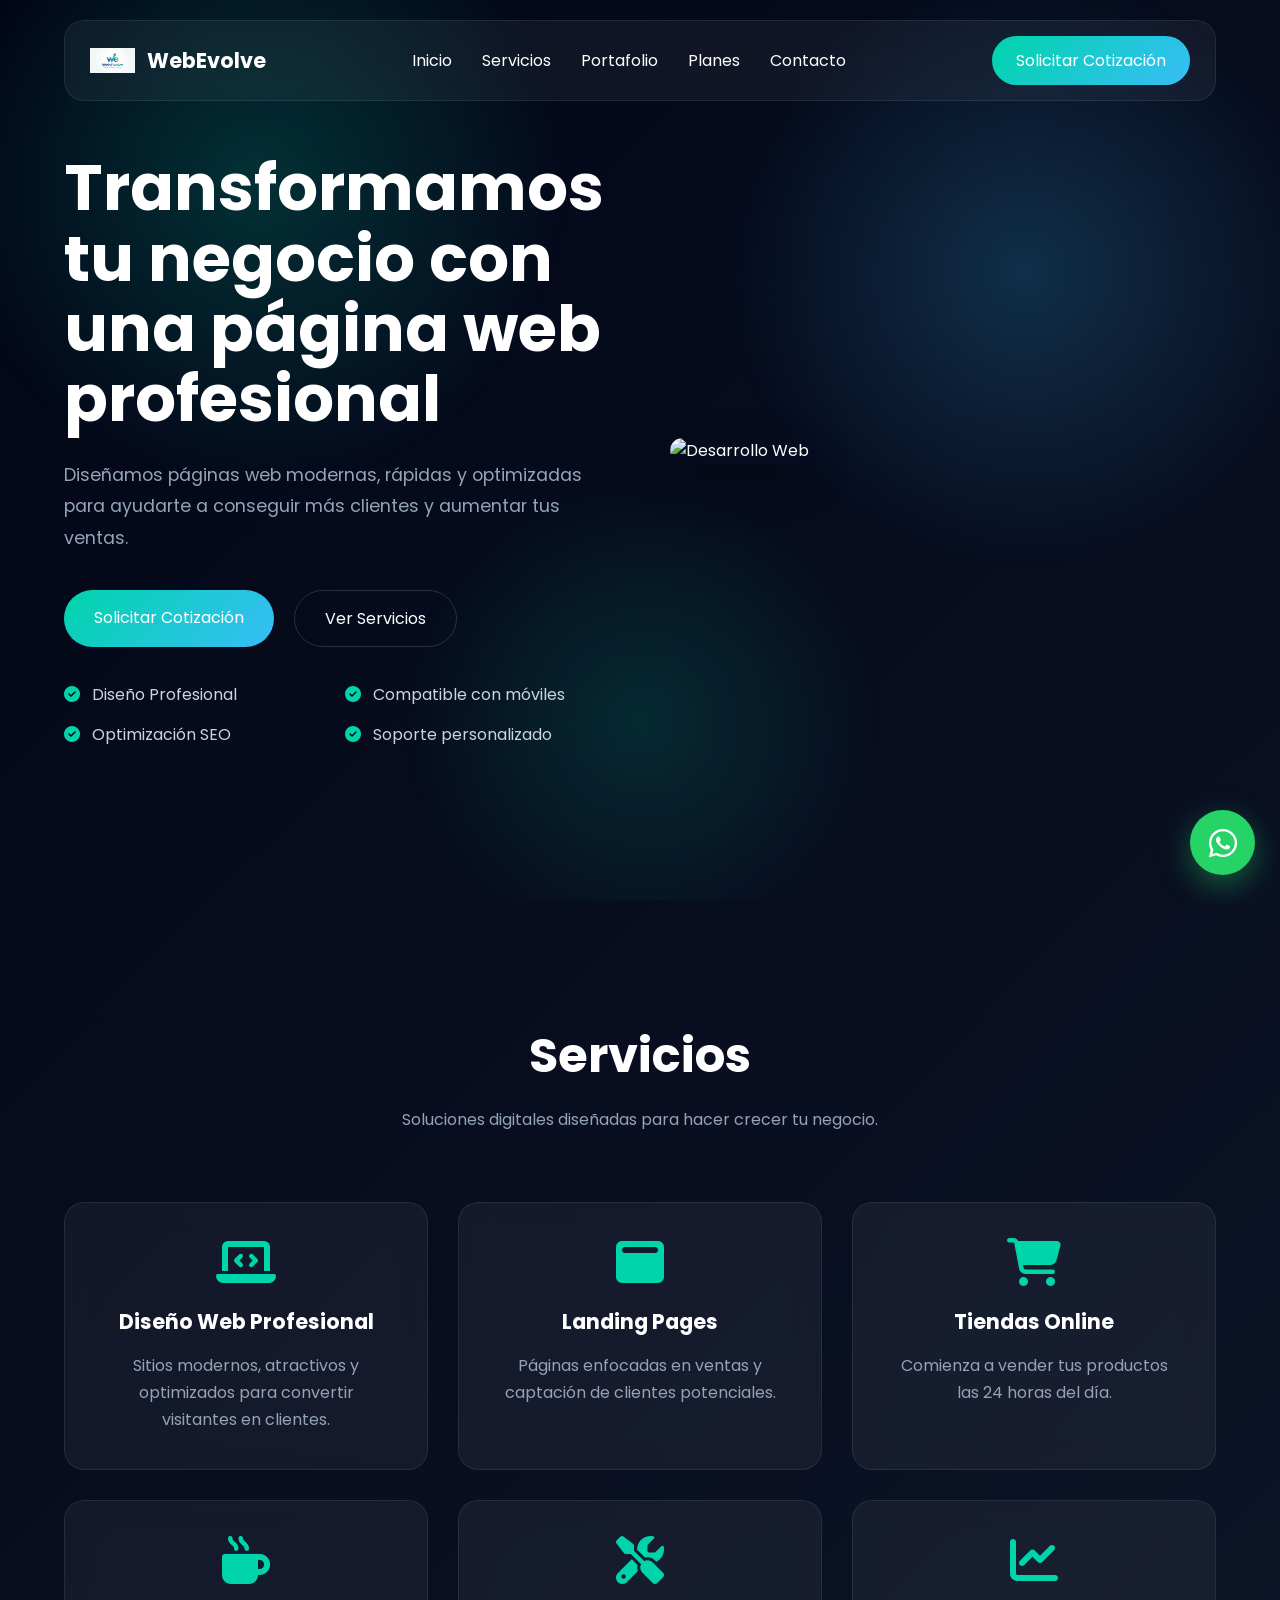
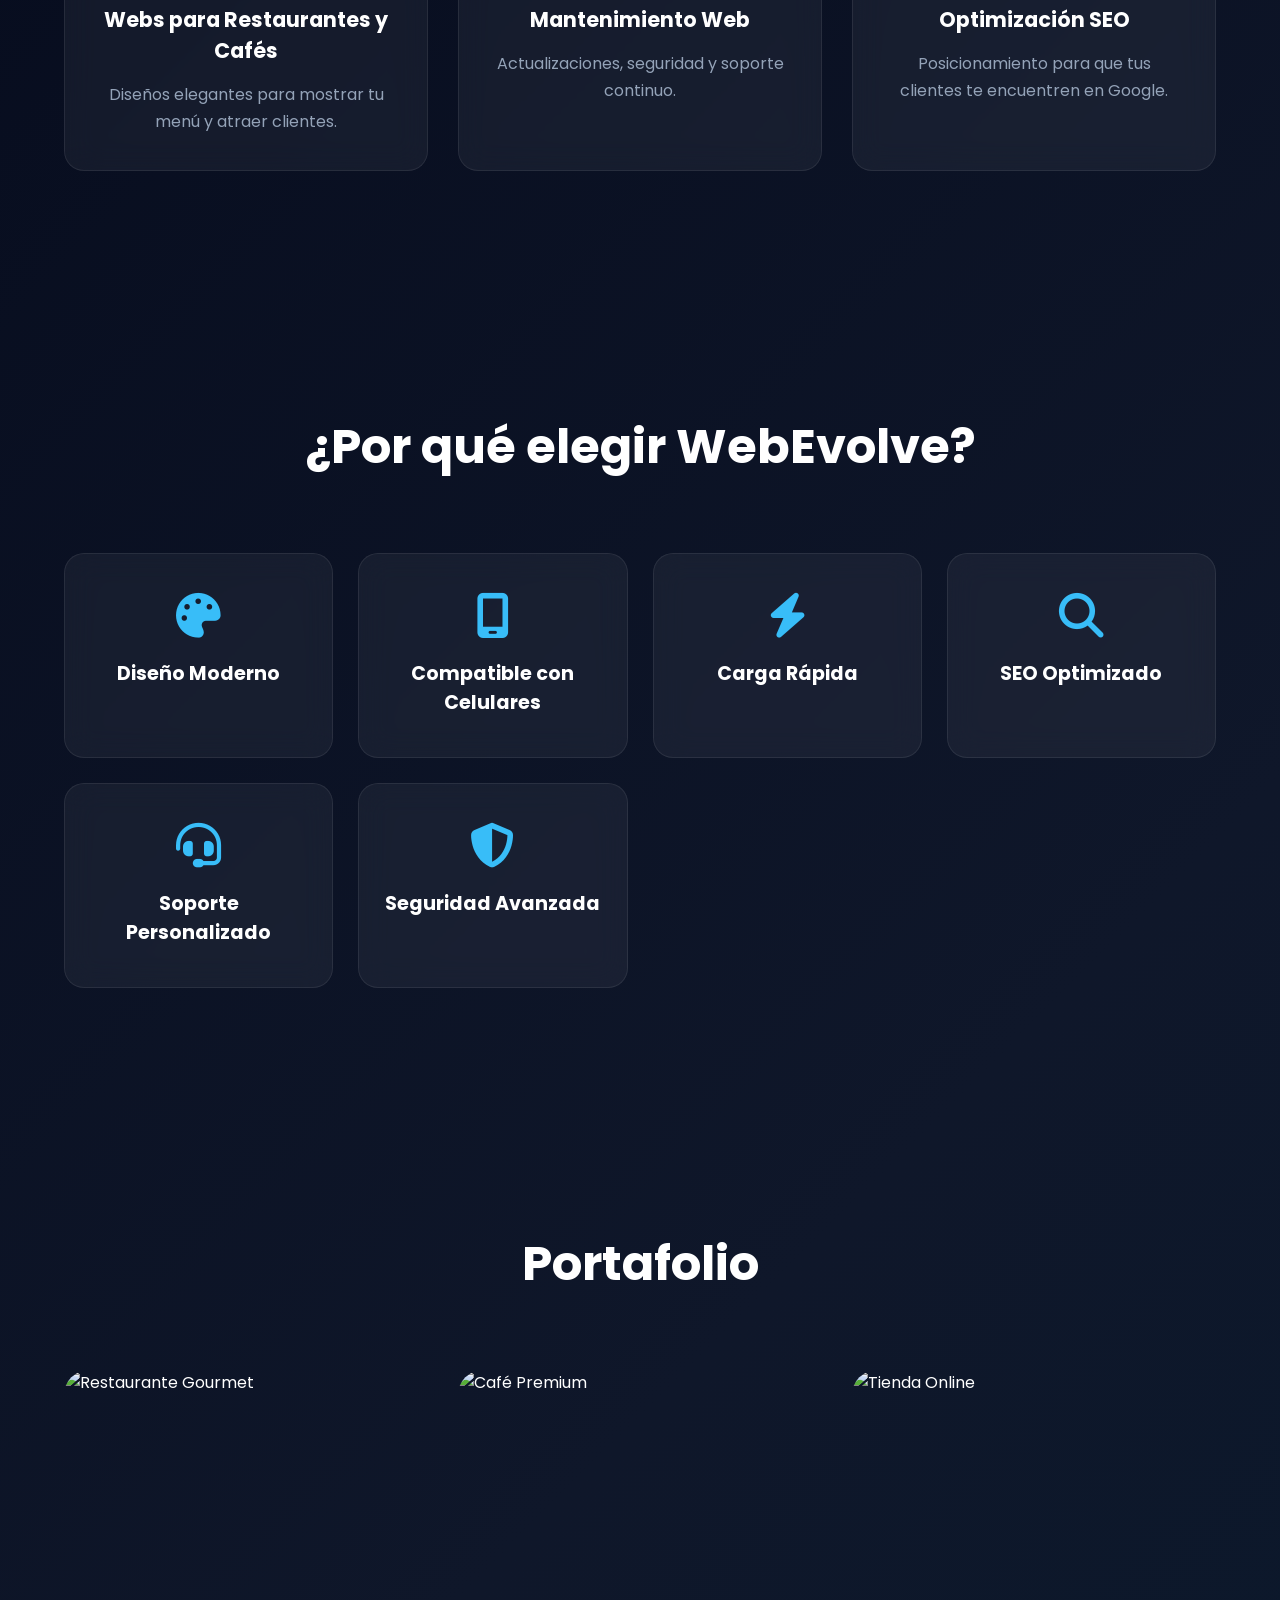
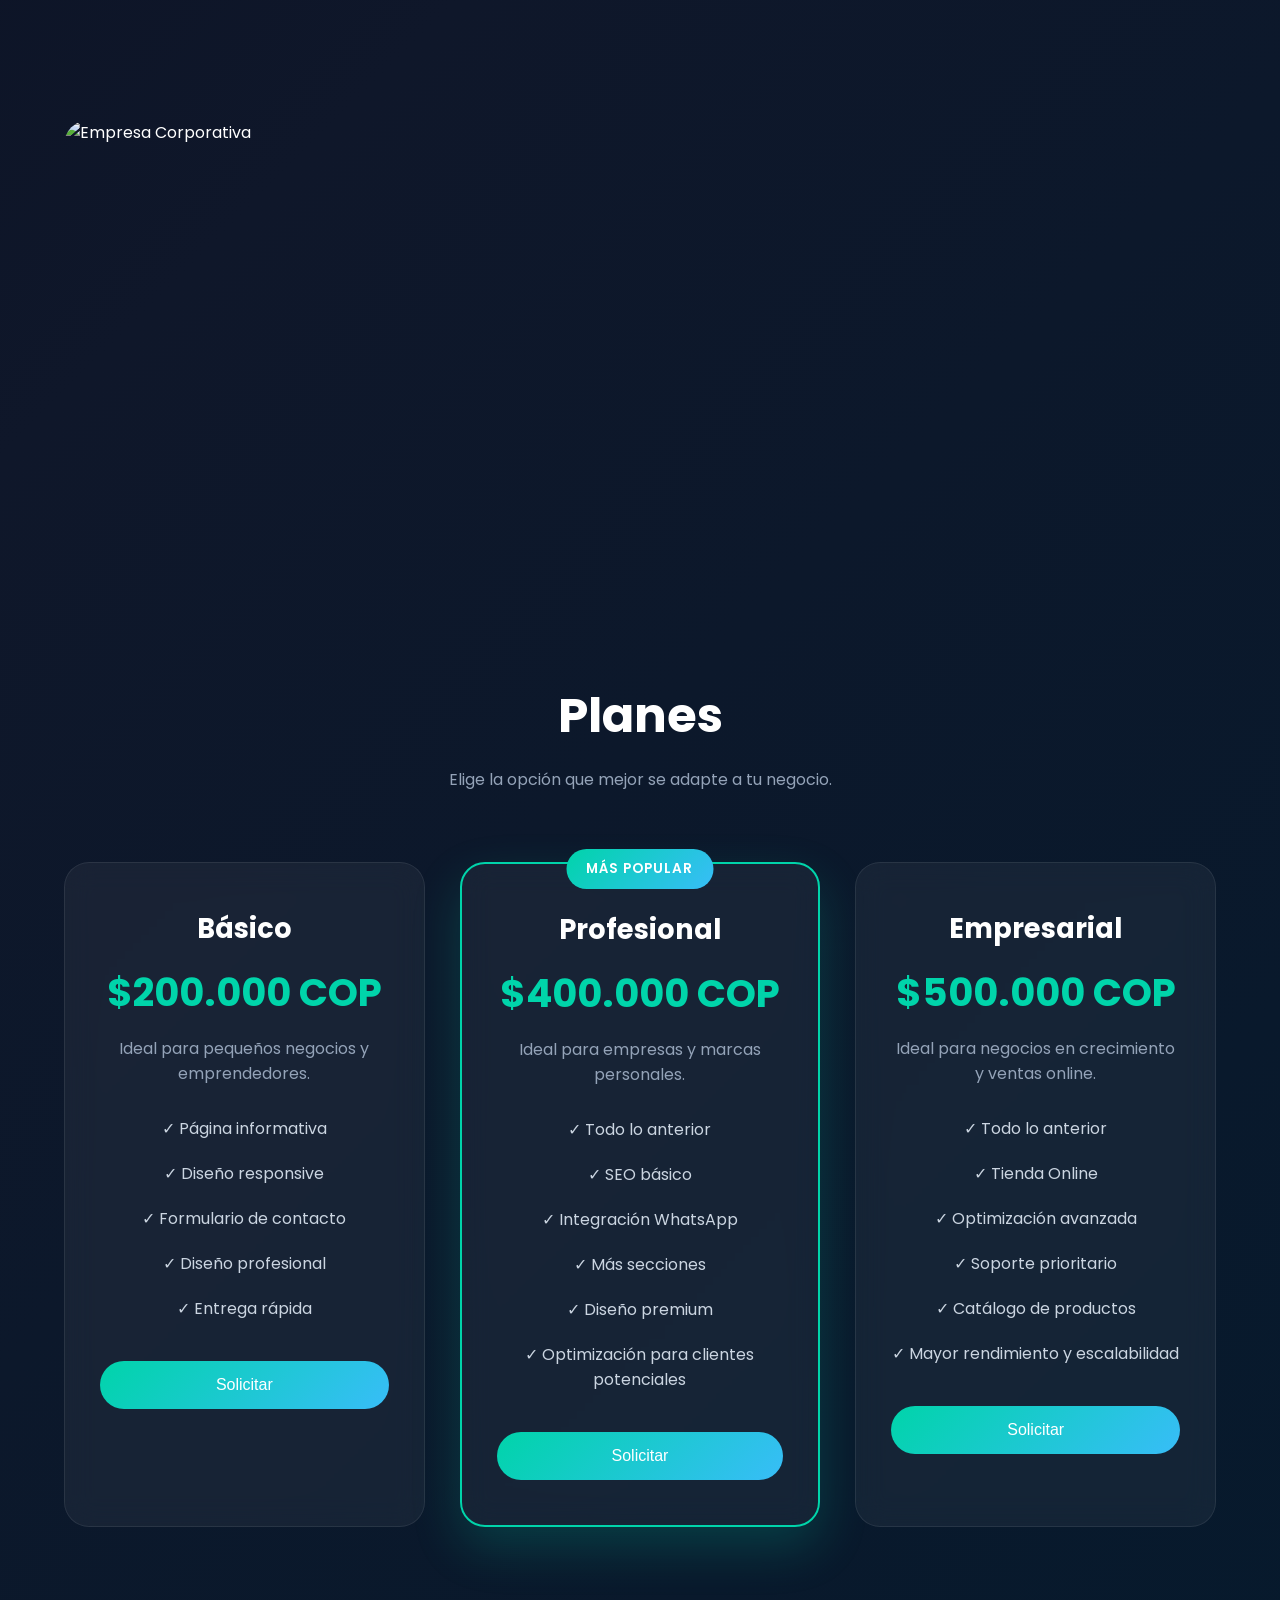
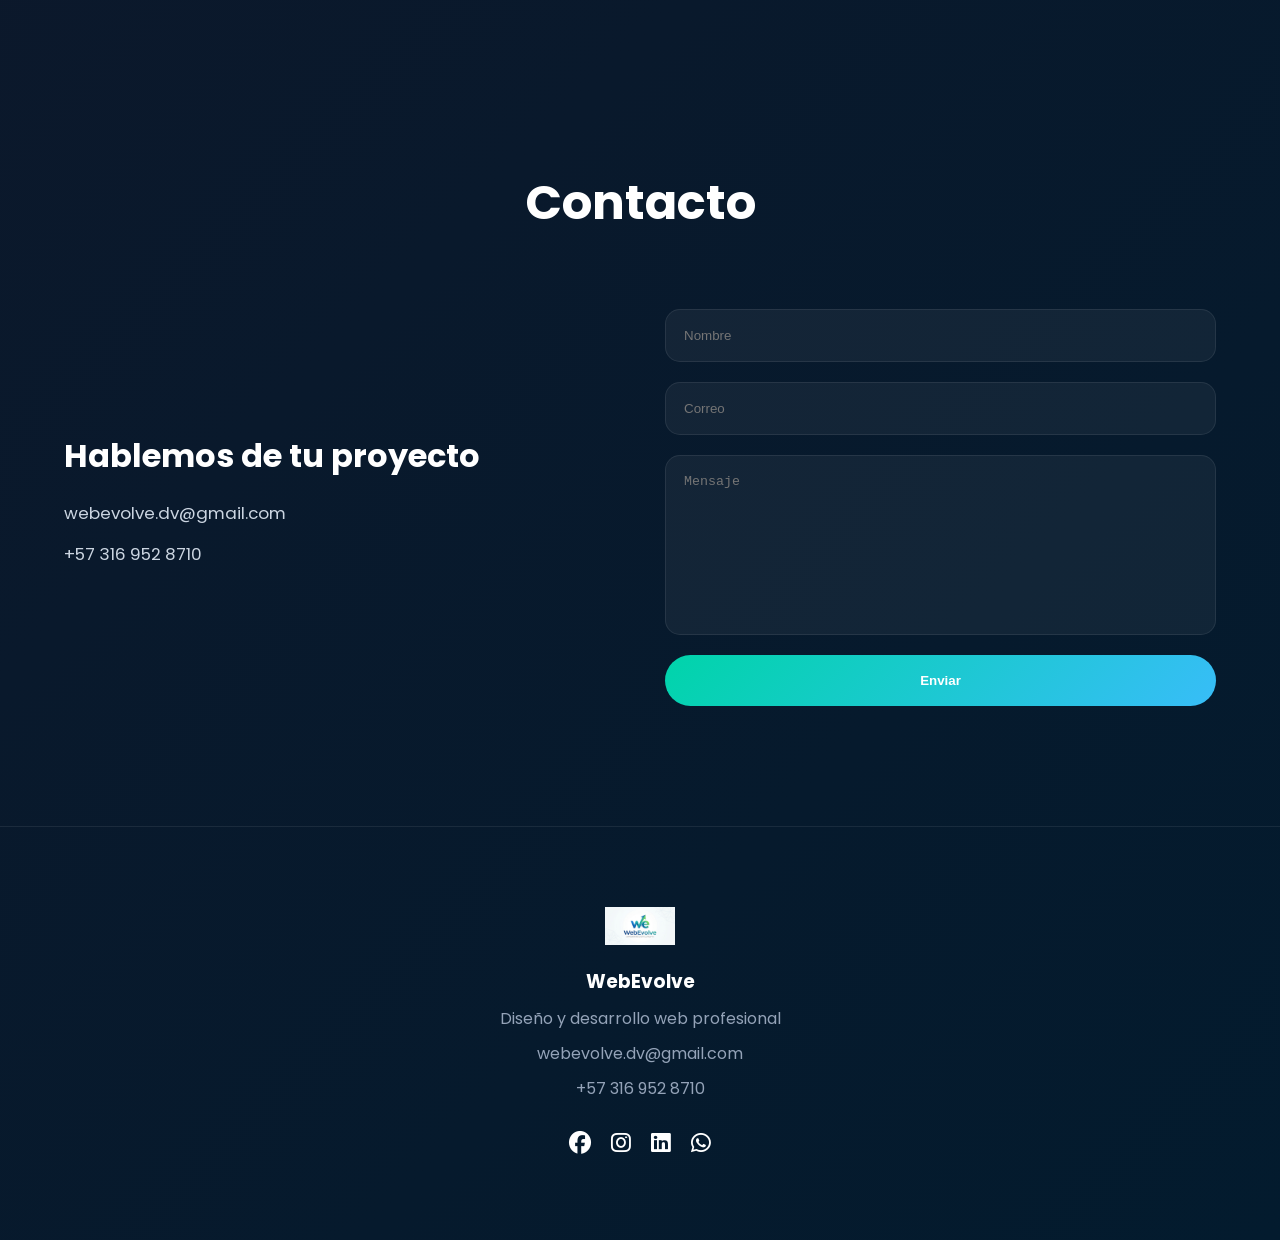
==== index.html @ ffc0f5c3 "Add files via upload" ====
<!DOCTYPE html>

<html lang="es">

<head>

<meta charset="UTF-8">
<meta name="viewport" content="width=device-width, initial-scale=1.0">

<title>WebEvolve | Diseño y Desarrollo Web Profesional</title>

<meta name="description"
    content="Creamos páginas web modernas, rápidas y optimizadas para empresas, restaurantes, cafeterías, tiendas online y marcas personales.">

<link href="https://fonts.googleapis.com/css2?family=Poppins:wght@300;400;500;600;700;800&display=swap"
    rel="stylesheet">

<link rel="stylesheet"
    href="https://cdnjs.cloudflare.com/ajax/libs/font-awesome/6.5.2/css/all.min.css">

<link rel="stylesheet" href="style.css">


</head>

<body>

<div class="particles"></div>

<header class="header">

    <nav class="navbar">

        <div class="logo">

            <img src="logo.jpeg" alt="WebEvolve Logo">

            <span>WebEvolve</span>

        </div>

        <ul class="nav-links">

            <li><a href="#inicio">Inicio</a></li>
            <li><a href="#servicios">Servicios</a></li>
            <li><a href="#portfolio">Portafolio</a></li>
            <li><a href="#planes">Planes</a></li>
            <li><a href="#contacto">Contacto</a></li>

        </ul>

        <a href="#contacto" class="btn-nav">
            Solicitar Cotización
        </a>

        <div class="menu-btn" id="menuBtn">
    <i class="fa-solid fa-bars"></i>
</div>

    </nav>

</header>

<!-- HERO -->

<section class="hero" id="inicio">

    <div class="hero-content">

        <div class="hero-text">

            <h1>
                Transformamos tu negocio con una página web profesional
            </h1>

            <p>
                Diseñamos páginas web modernas, rápidas y optimizadas para ayudarte a conseguir más clientes y aumentar tus ventas.
            </p>

            <div class="hero-buttons">

                <a href="#contacto" class="btn-primary">
                    Solicitar Cotización
                </a>

                <a href="#servicios" class="btn-secondary">
                    Ver Servicios
                </a>

            </div>

            <div class="trust">

                <span>
                    <i class="fa-solid fa-circle-check"></i>
                    Diseño Profesional
                </span>

                <span>
                    <i class="fa-solid fa-circle-check"></i>
                    Compatible con móviles
                </span>

                <span>
                    <i class="fa-solid fa-circle-check"></i>
                    Optimización SEO
                </span>

                <span>
                    <i class="fa-solid fa-circle-check"></i>
                    Soporte personalizado
                </span>

            </div>

        </div>

        <div class="hero-image">

            <img
                src="https://images.unsplash.com/photo-1516321318423-f06f85e504b3?w=900"
                alt="Desarrollo Web">

        </div>

    </div>

</section>

<!-- SERVICIOS -->

<section class="services section" id="servicios">

    <div class="section-title">

        <h2>Servicios</h2>

        <p>
            Soluciones digitales diseñadas para hacer crecer tu negocio.
        </p>

    </div>

    <div class="services-grid">

        <div class="card">
            <i class="fa-solid fa-laptop-code"></i>
            <h3>Diseño Web Profesional</h3>
            <p>Sitios modernos, atractivos y optimizados para convertir visitantes en clientes.</p>
        </div>

        <div class="card">
            <i class="fa-solid fa-window-maximize"></i>
            <h3>Landing Pages</h3>
            <p>Páginas enfocadas en ventas y captación de clientes potenciales.</p>
        </div>

        <div class="card">
            <i class="fa-solid fa-cart-shopping"></i>
            <h3>Tiendas Online</h3>
            <p>Comienza a vender tus productos las 24 horas del día.</p>
        </div>

        <div class="card">
            <i class="fa-solid fa-mug-hot"></i>
            <h3>Webs para Restaurantes y Cafés</h3>
            <p>Diseños elegantes para mostrar tu menú y atraer clientes.</p>
        </div>

        <div class="card">
            <i class="fa-solid fa-screwdriver-wrench"></i>
            <h3>Mantenimiento Web</h3>
            <p>Actualizaciones, seguridad y soporte continuo.</p>
        </div>

        <div class="card">
            <i class="fa-solid fa-chart-line"></i>
            <h3>Optimización SEO</h3>
            <p>Posicionamiento para que tus clientes te encuentren en Google.</p>
        </div>

    </div>

</section>

<section class="why section">

<div class="section-title">
    <h2>¿Por qué elegir WebEvolve?</h2>
</div>

<div class="why-grid">

    <div class="benefit">
        <i class="fa-solid fa-palette"></i>
        <h3>Diseño Moderno</h3>
    </div>

    <div class="benefit">
        <i class="fa-solid fa-mobile-screen"></i>
        <h3>Compatible con Celulares</h3>
    </div>

    <div class="benefit">
        <i class="fa-solid fa-bolt"></i>
        <h3>Carga Rápida</h3>
    </div>

    <div class="benefit">
        <i class="fa-solid fa-magnifying-glass"></i>
        <h3>SEO Optimizado</h3>
    </div>

    <div class="benefit">
        <i class="fa-solid fa-headset"></i>
        <h3>Soporte Personalizado</h3>
    </div>

    <div class="benefit">
        <i class="fa-solid fa-shield-halved"></i>
        <h3>Seguridad Avanzada</h3>
    </div>

</div>

</section>

<section class="portfolio section" id="portfolio">

<div class="section-title">
    <h2>Portafolio</h2>
</div>

<div class="portfolio-grid">

    <div class="project">
        <img src="https://images.unsplash.com/photo-1552566626-52f8b828add9?w=800" alt="Restaurante Gourmet">

        <div class="overlay">
            <h3>Restaurante Gourmet</h3>
            <p>Restaurante</p>
        </div>
    </div>

    <div class="project">
        <img src="https://images.unsplash.com/photo-1509042239860-f550ce710b93?w=800" alt="Café Premium">

        <div class="overlay">
            <h3>Café Premium</h3>
            <p>Cafetería</p>
        </div>
    </div>

    <div class="project">
        <img src="https://images.unsplash.com/photo-1472851294608-062f824d29cc?w=800" alt="Tienda Online">

        <div class="overlay">
            <h3>Tienda Online</h3>
            <p>E-commerce</p>
        </div>
    </div>

    <div class="project">
        <img src="https://images.unsplash.com/photo-1486406146926-c627a92ad1ab?w=800" alt="Empresa Corporativa">

        <div class="overlay">
            <h3>Empresa Corporativa</h3>
            <p>Corporativo</p>
        </div>
    </div>

</div>

</section>

<section class="pricing section" id="planes">


<div class="section-title">
    <h2>Planes</h2>
    <p>Elige la opción que mejor se adapte a tu negocio.</p>
</div>

<div class="pricing-grid">

    <!-- PLAN BASICO -->

    <div class="plan">

        <h3>Básico</h3>

        <div class="price">$200.000 COP</div>

        <p style="margin-bottom:20px;color:#94a3b8;">
            Ideal para pequeños negocios y emprendedores.
        </p>

        <ul>
            <li>✓ Página informativa</li>
            <li>✓ Diseño responsive</li>
            <li>✓ Formulario de contacto</li>
            <li>✓ Diseño profesional</li>
            <li>✓ Entrega rápida</li>
        </ul>

        <a href="https://wa.me/573169528710?text=Hola,%20me%20interesa%20el%20Plan%20Básico%20de%20WebEvolve." target="_blank">
    <button>Solicitar</button>
</a>

    </div>

    <!-- PLAN PROFESIONAL -->

    <div class="plan popular">

        <span class="badge">MÁS POPULAR</span>

        <h3>Profesional</h3>

        <div class="price">$400.000 COP</div>

        <p style="margin-bottom:20px;color:#94a3b8;">
            Ideal para empresas y marcas personales.
        </p>

        <ul>
            <li>✓ Todo lo anterior</li>
            <li>✓ SEO básico</li>
            <li>✓ Integración WhatsApp</li>
            <li>✓ Más secciones</li>
            <li>✓ Diseño premium</li>
            <li>✓ Optimización para clientes potenciales</li>
        </ul>

        <a href="https://wa.me/573169528710?text=Hola,%20me%20interesa%20el%20Plan%20Básico%20de%20WebEvolve." target="_blank">
    <button>Solicitar</button>
</a>

    </div>

    <!-- PLAN EMPRESARIAL -->

    <div class="plan">

        <h3>Empresarial</h3>

        <div class="price">$500.000 COP</div>

        <p style="margin-bottom:20px;color:#94a3b8;">
            Ideal para negocios en crecimiento y ventas online.
        </p>

        <ul>
            <li>✓ Todo lo anterior</li>
            <li>✓ Tienda Online</li>
            <li>✓ Optimización avanzada</li>
            <li>✓ Soporte prioritario</li>
            <li>✓ Catálogo de productos</li>
            <li>✓ Mayor rendimiento y escalabilidad</li>
        </ul>

        <a href="https://wa.me/573169528710?text=Hola,%20me%20interesa%20el%20Plan%20Básico%20de%20WebEvolve." target="_blank">
    <button>Solicitar</button>
</a>

    </div>

</div>

</section>


</section>
<!-- CONTACTO -->

<section class="contact section" id="contacto">

<div class="section-title">
    <h2>Contacto</h2>
</div>

<div class="contact-container">

    <div class="contact-info">

        <h3>Hablemos de tu proyecto</h3>

        <p>
            webevolve.dv@gmail.com
        </p>

        <p>
            +57 316 952 8710
        </p>

    </div>

    <form id="contactForm">

        <input
            type="text"
            id="name"
            placeholder="Nombre">

        <input
            type="email"
            id="email"
            placeholder="Correo">

        <textarea
            id="message"
            placeholder="Mensaje"></textarea>

        <button type="submit">
            Enviar
        </button>

    </form>

</div>

</section>

<!-- WHATSAPP -->

<a
href="https://wa.me/573169528710?text=Hola,%20me%20interesa%20una%20página%20web%20para%20mi%20negocio."
class="whatsapp"
target="_blank">

<i class="fa-brands fa-whatsapp"></i>


</a>

<!-- FOOTER -->

<footer>


<img src="logo.jpeg" alt="Logo">

<h3>WebEvolve</h3>

<p>
    Diseño y desarrollo web profesional
</p>

<p>
    webevolve.dv@gmail.com
</p>

<p>
    +57 316 952 8710
</p>

<div class="socials">

    <a href="#">
        <i class="fab fa-facebook"></i>
    </a>

    <a href="#">
        <i class="fab fa-instagram"></i>
    </a>

    <a href="#">
        <i class="fab fa-linkedin"></i>
    </a>

    <a href="https://wa.me/573169528710" target="_blank">
        <i class="fab fa-whatsapp"></i>
    </a>

</div>

</footer>

<script src="script.js"></script>

</body>
</html>
---- style.css ----
/* ==========================
   WEBEVOLVE PREMIUM
========================== */

:root{

    --primary:#00d4aa;
    --secondary:#0f766e;
    --accent:#38bdf8;

    --dark:#020617;
    --dark2:#0f172a;

    --white:#ffffff;
    --gray:#94a3b8;

    --glass:rgba(255,255,255,.08);

    --shadow:
    0 20px 40px rgba(0,0,0,.35);

    --radius:20px;

}

*{
    margin:0;
    padding:0;
    box-sizing:border-box;
    scroll-behavior:smooth;
}

body{

    font-family:'Poppins',sans-serif;

    background:
    linear-gradient(
    135deg,
    #020617,
    #0f172a,
    #031b2e
    );

    color:white;

    overflow-x:hidden;
}

/* ==========================
   SCROLLBAR
========================== */

::-webkit-scrollbar{
    width:10px;
}

::-webkit-scrollbar-track{
    background:#020617;
}

::-webkit-scrollbar-thumb{
    background:var(--primary);
    border-radius:20px;
}

/* ==========================
   PARTICLES
========================== */

.particles{

    position:fixed;

    inset:0;

    z-index:-2;

    background:
    radial-gradient(
    circle at 20% 20%,
    rgba(0,212,170,.20),
    transparent 25%
    ),
    radial-gradient(
    circle at 80% 30%,
    rgba(56,189,248,.20),
    transparent 25%
    ),
    radial-gradient(
    circle at 50% 80%,
    rgba(0,212,170,.15),
    transparent 25%
    );

    animation:moveBg 15s infinite alternate;

}

@keyframes moveBg{

    from{
        transform:scale(1);
    }

    to{
        transform:scale(1.2);
    }

}

/* ==========================
   GENERAL
========================== */

.section{

    width:90%;
    max-width:1300px;

    margin:auto;

    padding:120px 0;

}

.section-title{

    text-align:center;

    margin-bottom:70px;

}

.section-title h2{

    font-size:3rem;

    margin-bottom:15px;

}

.section-title p{

    color:var(--gray);

}

/* ==========================
   NAVBAR
========================== */

.header{

    position:fixed;

    top:0;
    left:0;

    width:100%;

    z-index:1000;

}

.navbar{

    width:90%;
    max-width:1300px;

    margin:20px auto;

    padding:15px 25px;

    display:flex;
    justify-content:space-between;
    align-items:center;

    background:rgba(255,255,255,.05);

    backdrop-filter:blur(20px);

    border:1px solid rgba(255,255,255,.08);

    border-radius:20px;

}

.logo{

    display:flex;
    align-items:center;
    gap:12px;

}

.logo img{

    width:45px;

}

.logo span{

    font-size:1.3rem;
    font-weight:700;

}

.nav-links{

    display:flex;
    gap:30px;

    list-style:none;

}

.nav-links a{

    color:white;
    text-decoration:none;

    transition:.3s;

}

.nav-links a:hover{

    color:var(--primary);

}

.btn-nav{

    text-decoration:none;

    color:white;

    padding:12px 24px;

    border-radius:50px;

    background:
    linear-gradient(
    135deg,
    var(--primary),
    var(--accent)
    );

    transition:.3s;

}

.btn-nav:hover{

    transform:translateY(-3px);

}

.menu-btn{

    display:none;

    font-size:1.5rem;

    cursor:pointer;

}

/* ==========================
   HERO
========================== */

.hero{

    min-height:100vh;

    display:flex;
    align-items:center;

    width:90%;
    max-width:1300px;

    margin:auto;

}

.hero-content{

    display:grid;

    grid-template-columns:
    repeat(2,1fr);

    gap:60px;

    align-items:center;

}

.hero-text h1{

    font-size:4rem;

    line-height:1.1;

    margin-bottom:25px;

}

.hero-text p{

    color:var(--gray);

    font-size:1.1rem;

    line-height:1.8;

    margin-bottom:35px;

}

.hero-buttons{

    display:flex;
    gap:20px;

    margin-bottom:35px;

}

.btn-primary{

    text-decoration:none;

    padding:15px 30px;

    border-radius:50px;

    color:white;

    background:
    linear-gradient(
    135deg,
    var(--primary),
    var(--accent)
    );

    transition:.3s;

}

.btn-primary:hover{

    transform:translateY(-4px);

}

.btn-secondary{

    text-decoration:none;

    color:white;

    border:1px solid rgba(255,255,255,.15);

    padding:15px 30px;

    border-radius:50px;

    transition:.3s;

}

.btn-secondary:hover{

    background:rgba(255,255,255,.05);

}

.trust{

    display:grid;

    grid-template-columns:
    repeat(2,1fr);

    gap:15px;

}

.trust span{

    color:#cbd5e1;

}

.trust i{

    color:var(--primary);

    margin-right:8px;

}

.hero-image{

    position:relative;

}

.hero-image img{

    width:100%;

    border-radius:30px;

    box-shadow:var(--shadow);

    animation:float 5s ease-in-out infinite;

}

@keyframes float{

    0%{
        transform:translateY(0);
    }

    50%{
        transform:translateY(-15px);
    }

    100%{
        transform:translateY(0);
    }

}
/* ==========================
   SERVICIOS
========================== */

.services-grid{

    display:grid;

    grid-template-columns:
    repeat(auto-fit,minmax(280px,1fr));

    gap:30px;

}

.card{

    background:rgba(255,255,255,.05);

    backdrop-filter:blur(15px);

    border:1px solid rgba(255,255,255,.08);

    border-radius:var(--radius);

    padding:35px;

    transition:.4s;

    text-align:center;

}

.card:hover{

    transform:translateY(-10px);

    border-color:var(--primary);

    box-shadow:
    0 20px 40px rgba(0,212,170,.15);

}

.card i{

    font-size:3rem;

    color:var(--primary);

    margin-bottom:20px;

}

.card h3{

    margin-bottom:15px;

    font-size:1.3rem;

}

.card p{

    color:var(--gray);

    line-height:1.7;

}

/* ==========================
   BENEFICIOS
========================== */

.why-grid{

    display:grid;

    grid-template-columns:
    repeat(auto-fit,minmax(250px,1fr));

    gap:25px;

}

.benefit{

    background:rgba(255,255,255,.05);

    border:1px solid rgba(255,255,255,.08);

    backdrop-filter:blur(15px);

    border-radius:20px;

    padding:40px 25px;

    text-align:center;

    transition:.4s;

}

.benefit:hover{

    transform:translateY(-8px);

    border-color:var(--accent);

}

.benefit i{

    font-size:2.8rem;

    color:var(--accent);

    margin-bottom:20px;

}

.benefit h3{

    font-size:1.2rem;

}

/* ==========================
   PORTAFOLIO
========================== */

.portfolio-grid{

    display:grid;

    grid-template-columns:
    repeat(auto-fit,minmax(280px,1fr));

    gap:30px;

}

.project{

    position:relative;

    overflow:hidden;

    border-radius:25px;

    cursor:pointer;

}

.project img{

    width:100%;

    height:320px;

    object-fit:cover;

    display:block;

    transition:.5s;

}

.project:hover img{

    transform:scale(1.1);

}

.overlay{

    position:absolute;

    inset:0;

    background:
    linear-gradient(
    to top,
    rgba(2,6,23,.95),
    transparent
    );

    display:flex;

    flex-direction:column;

    justify-content:flex-end;

    padding:30px;

    opacity:0;

    transition:.4s;

}

.project:hover .overlay{

    opacity:1;

}

.overlay h3{

    font-size:1.5rem;

    margin-bottom:8px;

}

.overlay p{

    color:var(--primary);

}

/* ==========================
   PLANES
========================== */

.pricing-grid{

    display:grid;

    grid-template-columns:
    repeat(auto-fit,minmax(300px,1fr));

    gap:35px;

}

.plan{

    position:relative;

    background:rgba(255,255,255,.05);

    backdrop-filter:blur(15px);

    border:1px solid rgba(255,255,255,.08);

    border-radius:25px;

    padding:45px 35px;

    text-align:center;

    transition:.4s;

}

.plan:hover{

    transform:translateY(-10px);

}

.plan h3{

    font-size:1.7rem;

    margin-bottom:20px;

}

.price{

    font-size:2.4rem;

    font-weight:700;

    margin-bottom:20px;

    color:var(--primary);

    line-height:1.2;

}

.plan ul{

    list-style:none;

    margin-bottom:30px;

}

.plan ul li{

    padding:10px 0;

    color:#cbd5e1;

}

.plan button{

    width:100%;

    border:none;

    cursor:pointer;

    padding:15px;

    border-radius:50px;

    color:white;

    font-size:1rem;

    background:
    linear-gradient(
    135deg,
    var(--primary),
    var(--accent)
    );

    transition:.3s;

}

.plan button:hover{

    transform:scale(1.03);

}

.popular{

    border:2px solid var(--primary);

    transform:scale(1.05);

    box-shadow:
    0 20px 50px rgba(0,212,170,.20);

}

.popular:hover{

    transform:scale(1.08);

}

.badge{

    position:absolute;

    top:-15px;

    left:50%;

    transform:translateX(-50%);

    background:
    linear-gradient(
    135deg,
    var(--primary),
    var(--accent)
    );

    color:white;

    padding:10px 20px;

    border-radius:50px;

    font-size:.85rem;

    font-weight:600;

    letter-spacing:1px;

}
/* ==========================
   TESTIMONIOS
========================== */

.testimonial-grid{
    display:grid;
    grid-template-columns:repeat(auto-fit,minmax(280px,1fr));
    gap:30px;
}

.testimonial{
    background:rgba(255,255,255,.05);
    backdrop-filter:blur(15px);
    border:1px solid rgba(255,255,255,.08);
    border-radius:25px;
    padding:35px;
    text-align:center;
    transition:.4s;
}

.testimonial:hover{
    transform:translateY(-10px);
}

.testimonial img{
    width:90px;
    height:90px;
    border-radius:50%;
    object-fit:cover;
    margin-bottom:20px;
    border:3px solid var(--primary);
}

.testimonial h4{
    margin-bottom:5px;
}

.testimonial span{
    color:var(--primary);
    font-size:.9rem;
}

.testimonial p{
    margin-top:15px;
    color:#cbd5e1;
    line-height:1.8;
}

/* ==========================
   CONTACTO
========================== */

.contact-container{
    display:grid;
    grid-template-columns:1fr 1fr;
    gap:50px;
    align-items:center;
}

.contact-info h3{
    font-size:2rem;
    margin-bottom:20px;
}

.contact-info p{
    color:#cbd5e1;
    margin-bottom:15px;
    font-size:1.05rem;
}

form{
    display:flex;
    flex-direction:column;
    gap:20px;
}

form input,
form textarea{
    width:100%;
    padding:18px;
    border:none;
    outline:none;
    border-radius:15px;
    background:rgba(255,255,255,.05);
    color:white;
    border:1px solid rgba(255,255,255,.08);
}

form textarea{
    min-height:180px;
    resize:none;
}

form button{
    border:none;
    cursor:pointer;
    padding:18px;
    border-radius:50px;
    color:white;
    font-weight:600;
    background:linear-gradient(
        135deg,
        var(--primary),
        var(--accent)
    );
}

/* ==========================
   WHATSAPP
========================== */

.whatsapp{
    position:fixed;
    bottom:25px;
    right:25px;

    width:65px;
    height:65px;

    border-radius:50%;

    display:flex;
    align-items:center;
    justify-content:center;

    text-decoration:none;

    background:#25D366;

    color:white;

    font-size:2rem;

    z-index:1000;

    box-shadow:
    0 10px 30px rgba(37,211,102,.4);

    transition:.3s;
}

.whatsapp:hover{
    transform:scale(1.1);
}

/* ==========================
   FOOTER
========================== */

footer{
    padding:80px 20px;
    text-align:center;
    border-top:1px solid rgba(255,255,255,.08);
}

footer img{
    width:70px;
    margin-bottom:15px;
}

footer h3{
    margin-bottom:10px;
}

footer p{
    color:#94a3b8;
    margin-bottom:10px;
}

.socials{
    margin-top:25px;
    display:flex;
    justify-content:center;
    gap:20px;
}

.socials a{
    color:white;
    font-size:1.4rem;
    transition:.3s;
}

.socials a:hover{
    color:var(--primary);
}

/* ==========================
   REVEAL ANIMATION
========================== */

.reveal{
    opacity:0;
    transform:translateY(40px);
    transition:1s;
}

.reveal.active{
    opacity:1;
    transform:translateY(0);
}

/* ==========================
   RESPONSIVE
========================== */

@media(max-width:992px){

    .hero-content{
        grid-template-columns:1fr;
    }

    .contact-container{
        grid-template-columns:1fr;
    }

    .hero-text{
        text-align:center;
    }

    .hero-buttons{
        justify-content:center;
    }

    .trust{
        grid-template-columns:1fr;
    }

}

@media(max-width:768px){

    .nav-links{
        display:none;
    }

    .btn-nav{
        display:none;
    }

    .menu-btn{
        display:block;
    }

    .hero-text h1{
        font-size:2.7rem;
    }

    .section-title h2{
        font-size:2.2rem;
    }

    .price{
        font-size:2.4rem;
    }

}

@media(max-width:480px){

    .hero-text h1{
        font-size:2.2rem;
    }

    .section{
        padding:90px 0;
    }

}
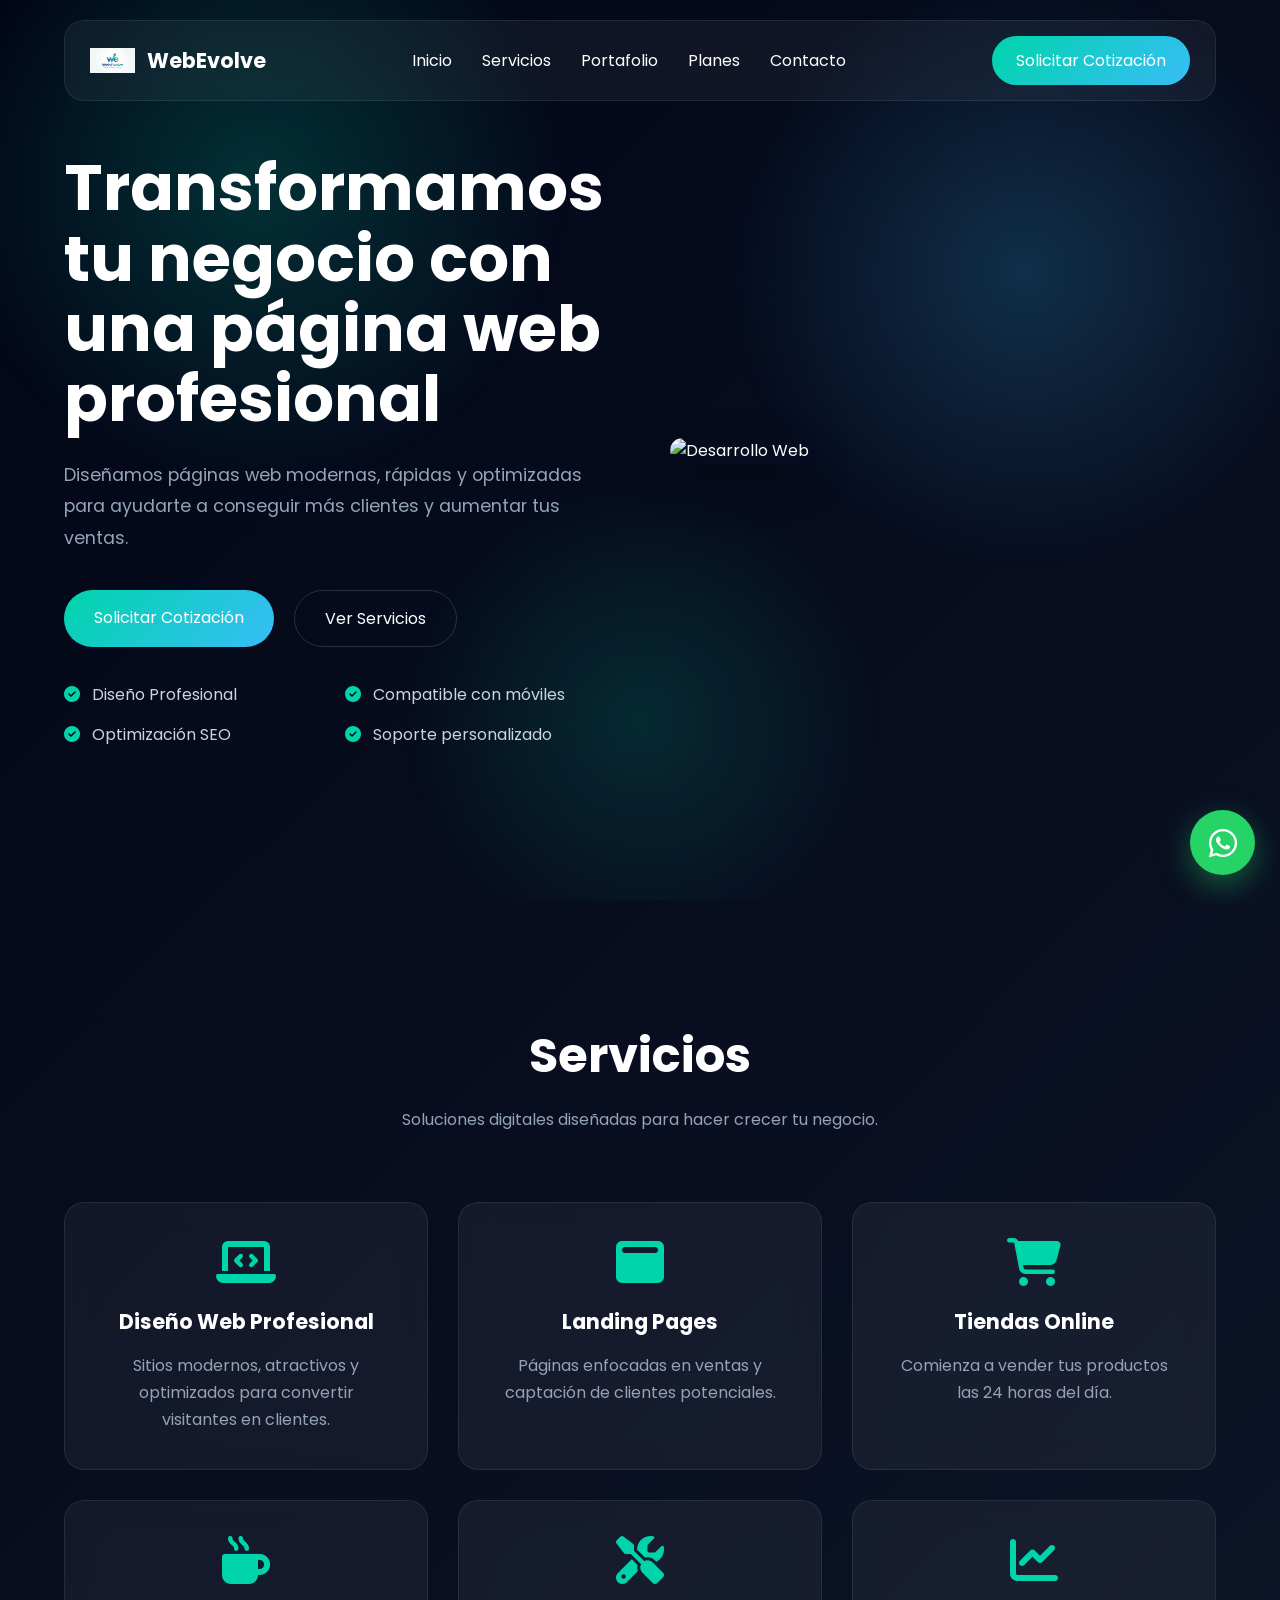
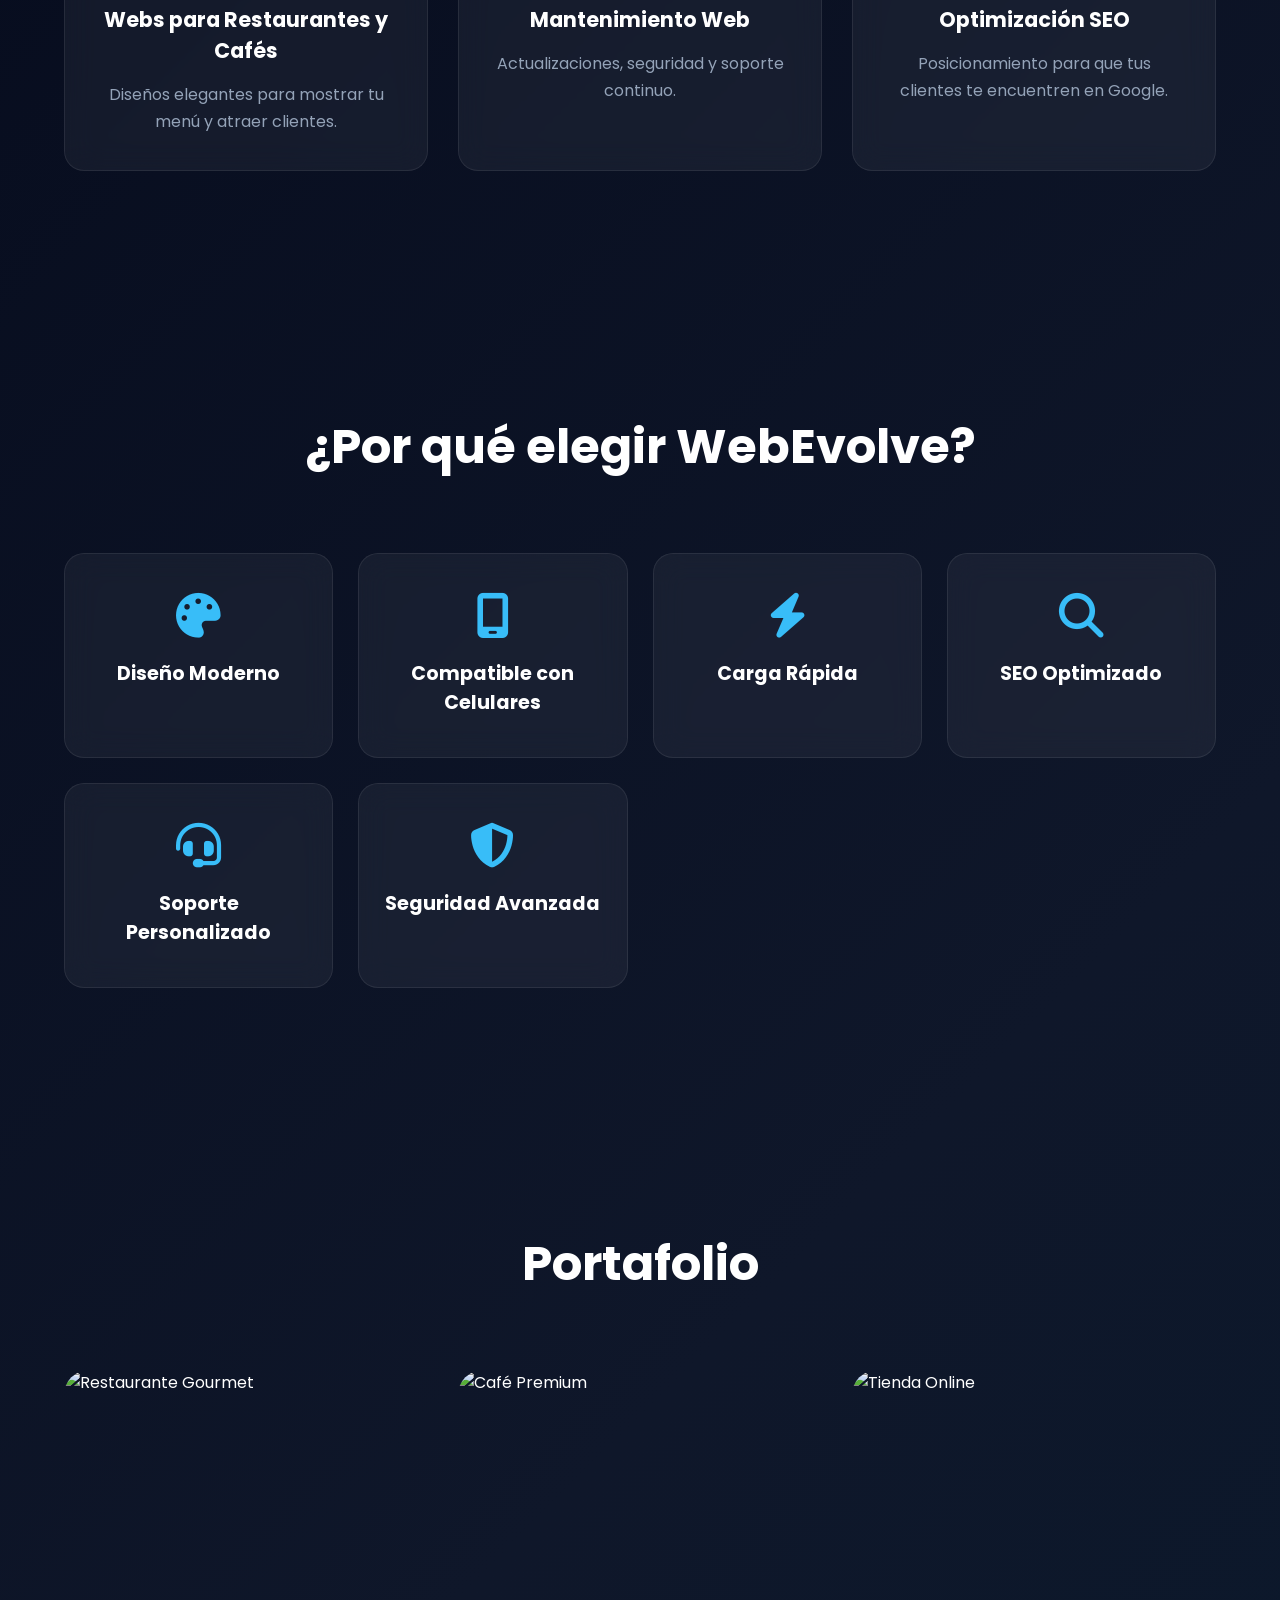
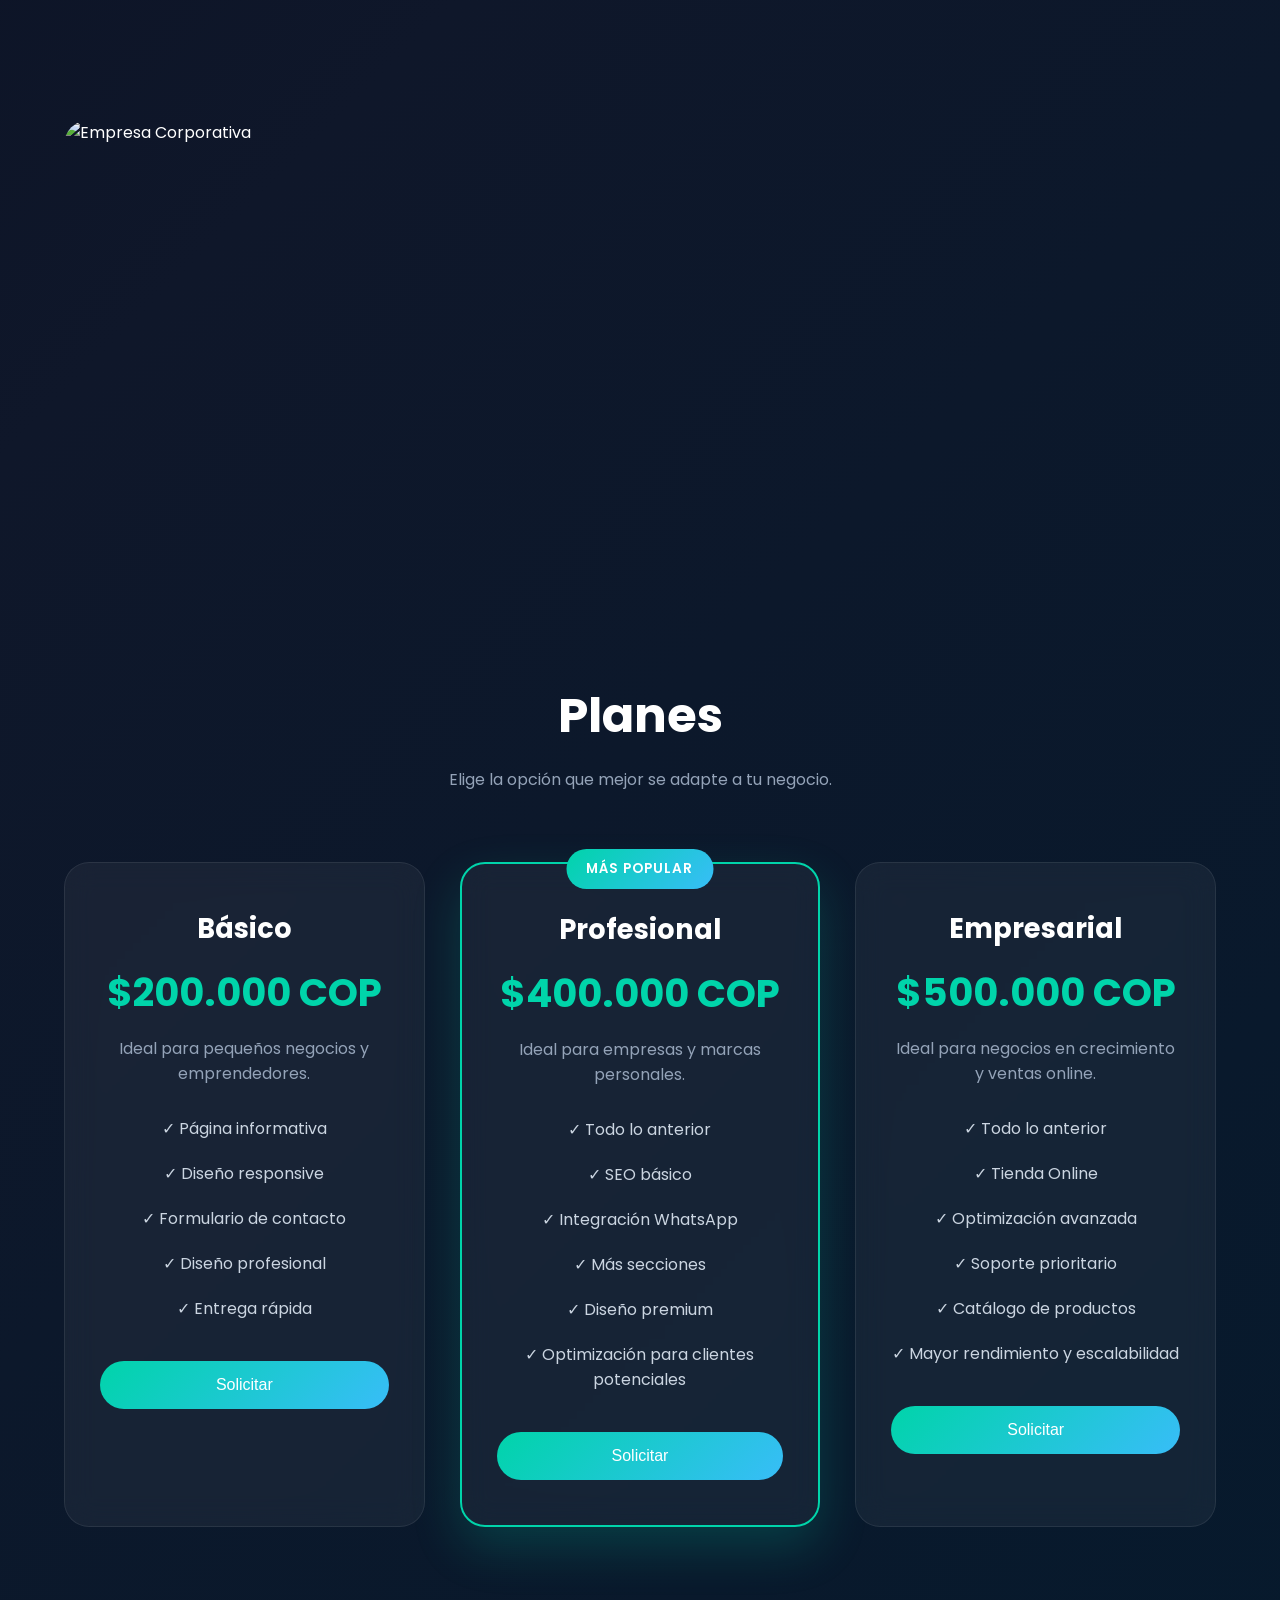
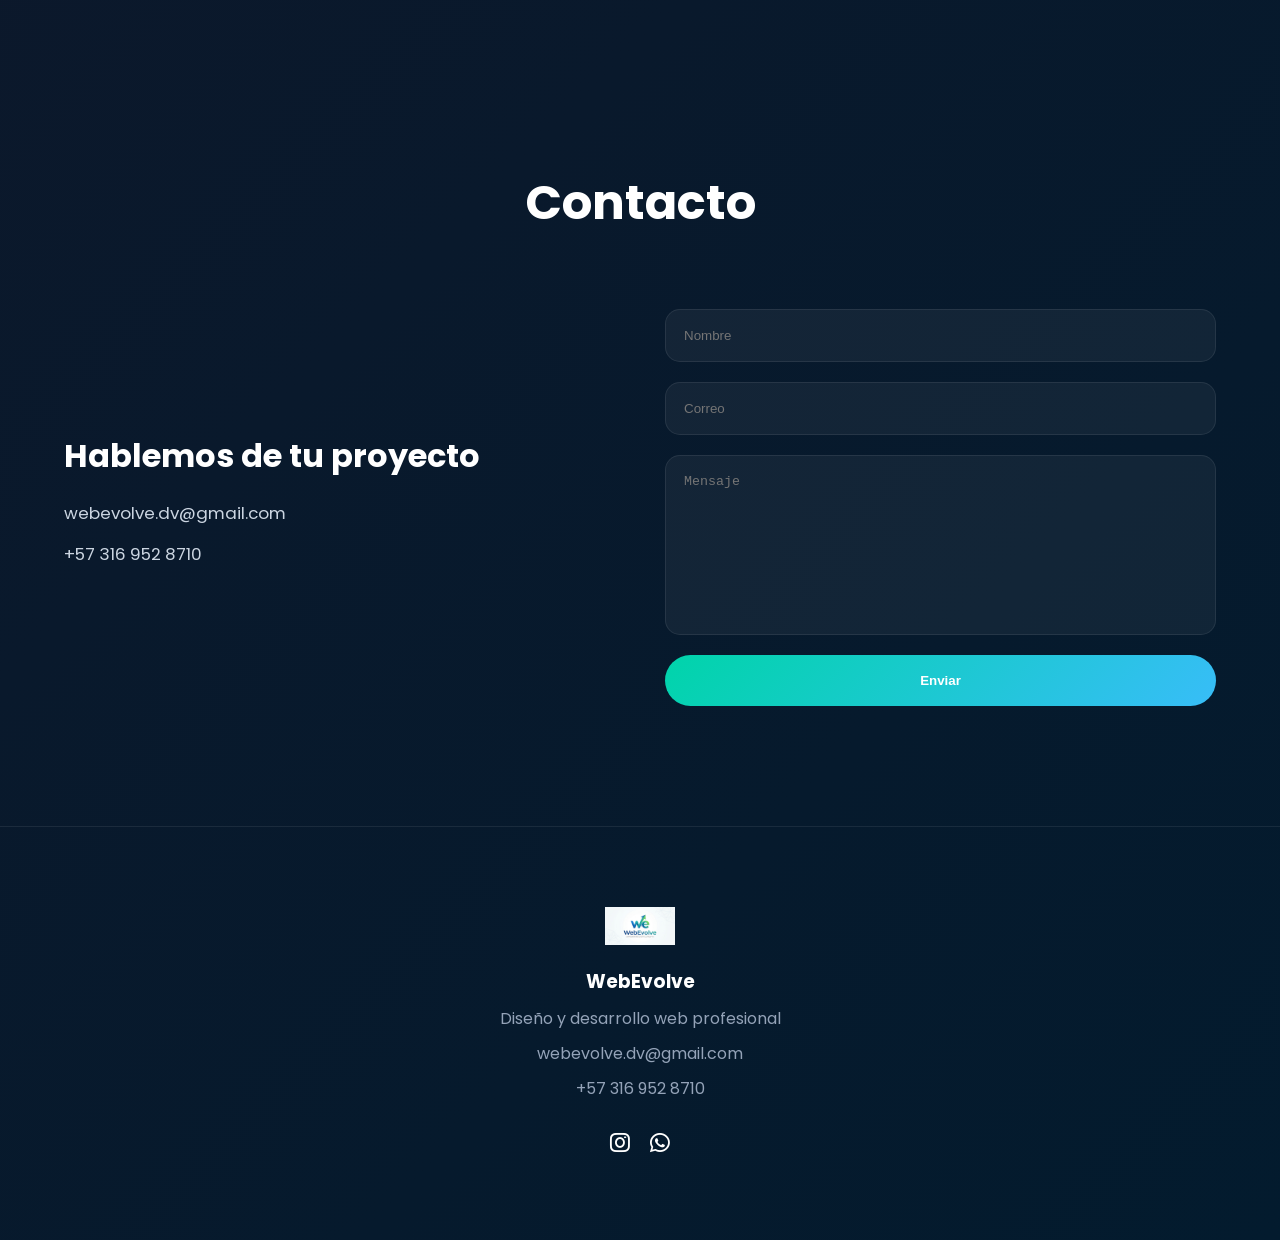
==== commit e500eea5: "Add files via upload" ====
--- a/index.html
+++ b/index.html
@@ -456,24 +456,21 @@
 
 <div class="socials">
 
-    <a href="#">
-        <i class="fab fa-facebook"></i>
+    <a href="https://www.instagram.com/webevolve_dev?igsh=c3prb2JwbHkwZmNw"
+       target="_blank">
+
+        <i class="fab fa-instagram"></i>
+
     </a>
 
-    <a href="#">
-        <i class="fab fa-instagram"></i>
+    <a href="https://wa.me/573169528710"
+       target="_blank">
+
+        <i class="fab fa-whatsapp"></i>
+
     </a>
 
-    <a href="#">
-        <i class="fab fa-linkedin"></i>
-    </a>
-
-    <a href="https://wa.me/573169528710" target="_blank">
-        <i class="fab fa-whatsapp"></i>
-    </a>
-
-</div>
-
+</div>
 </footer>
 
 <script src="script.js"></script>
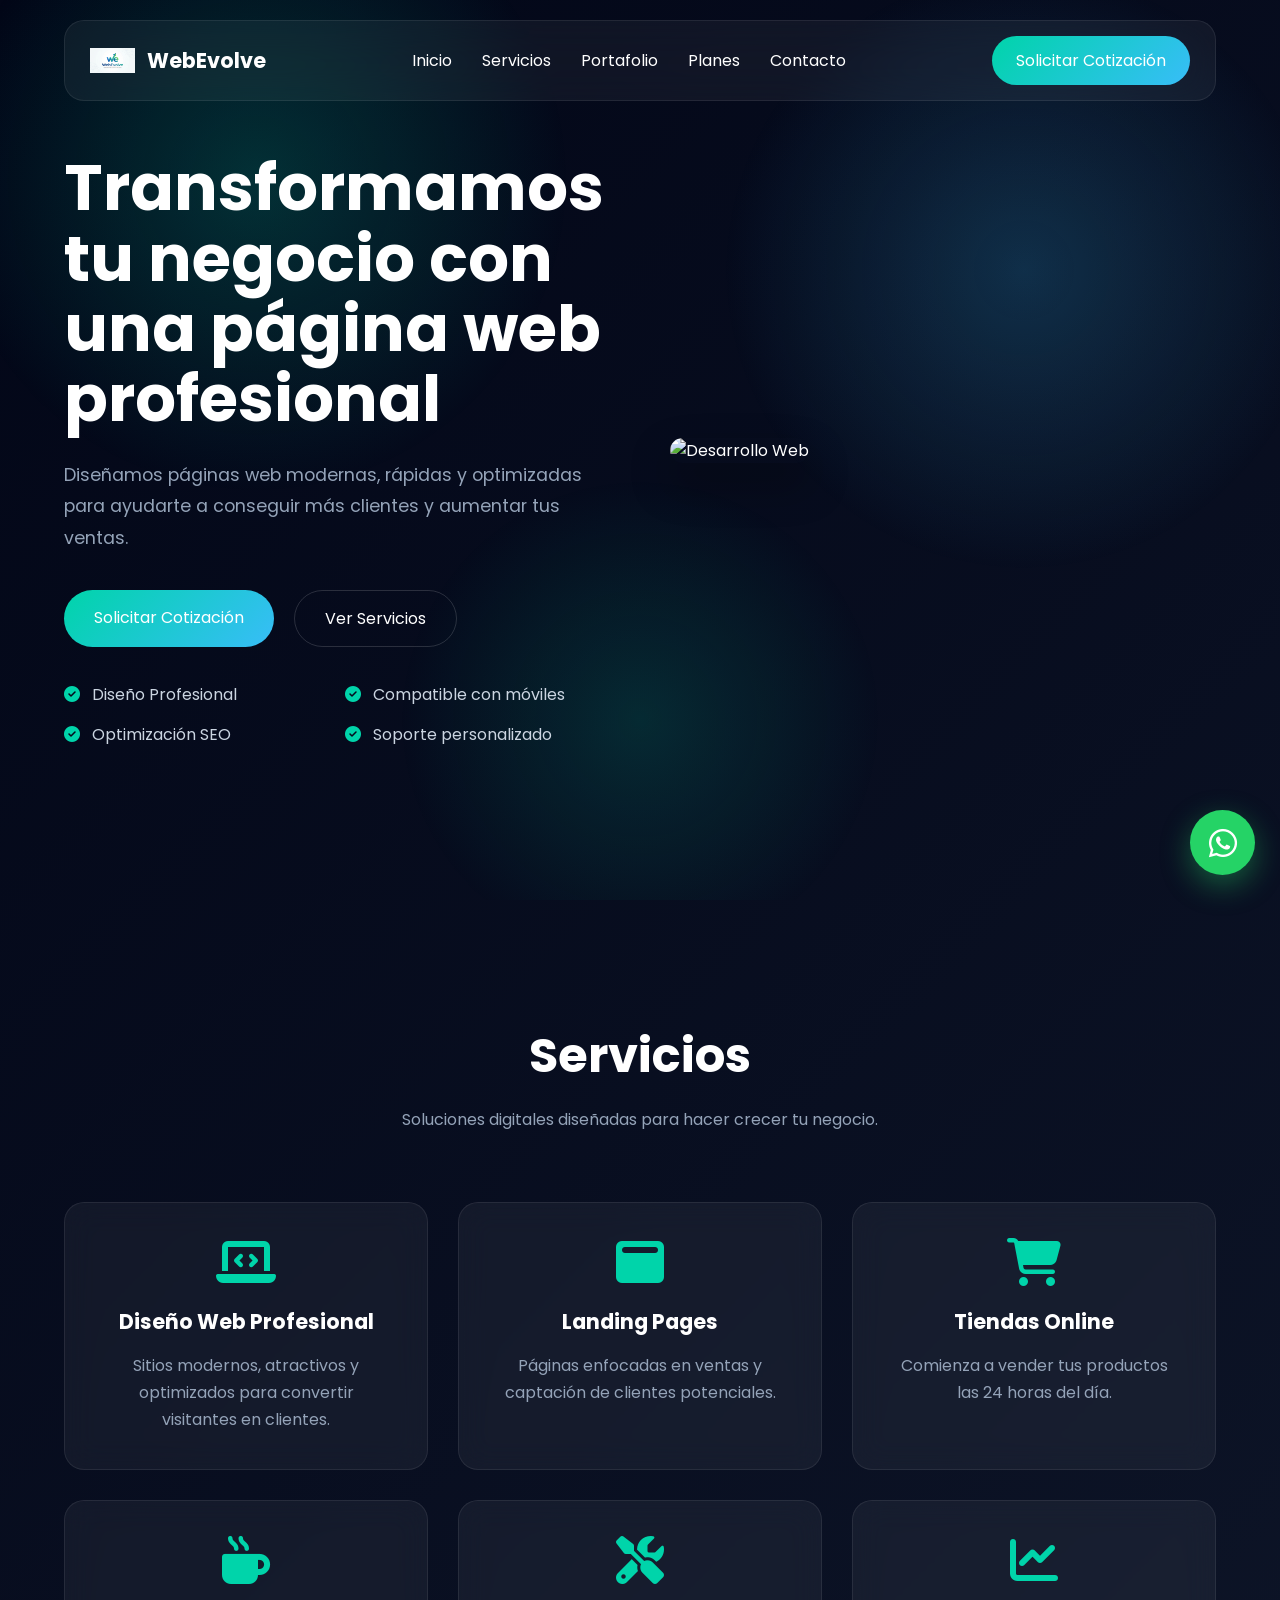
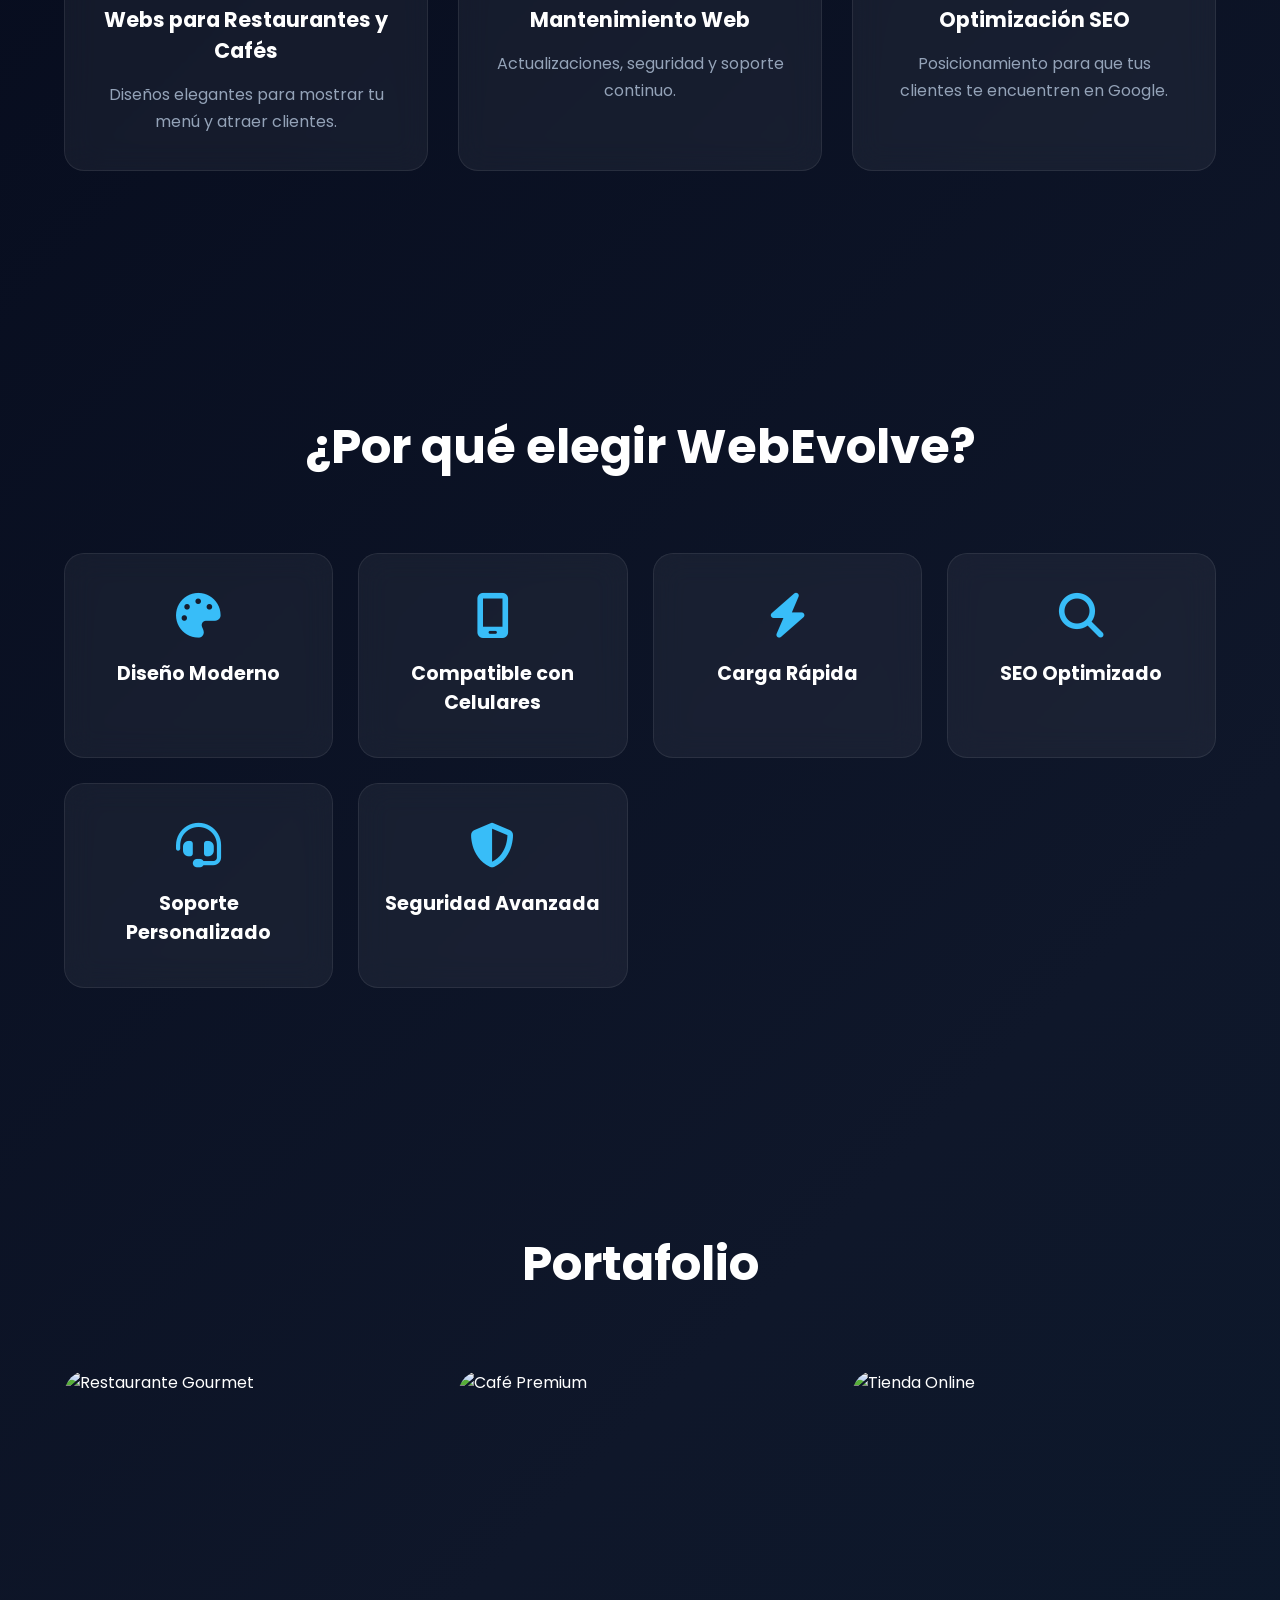
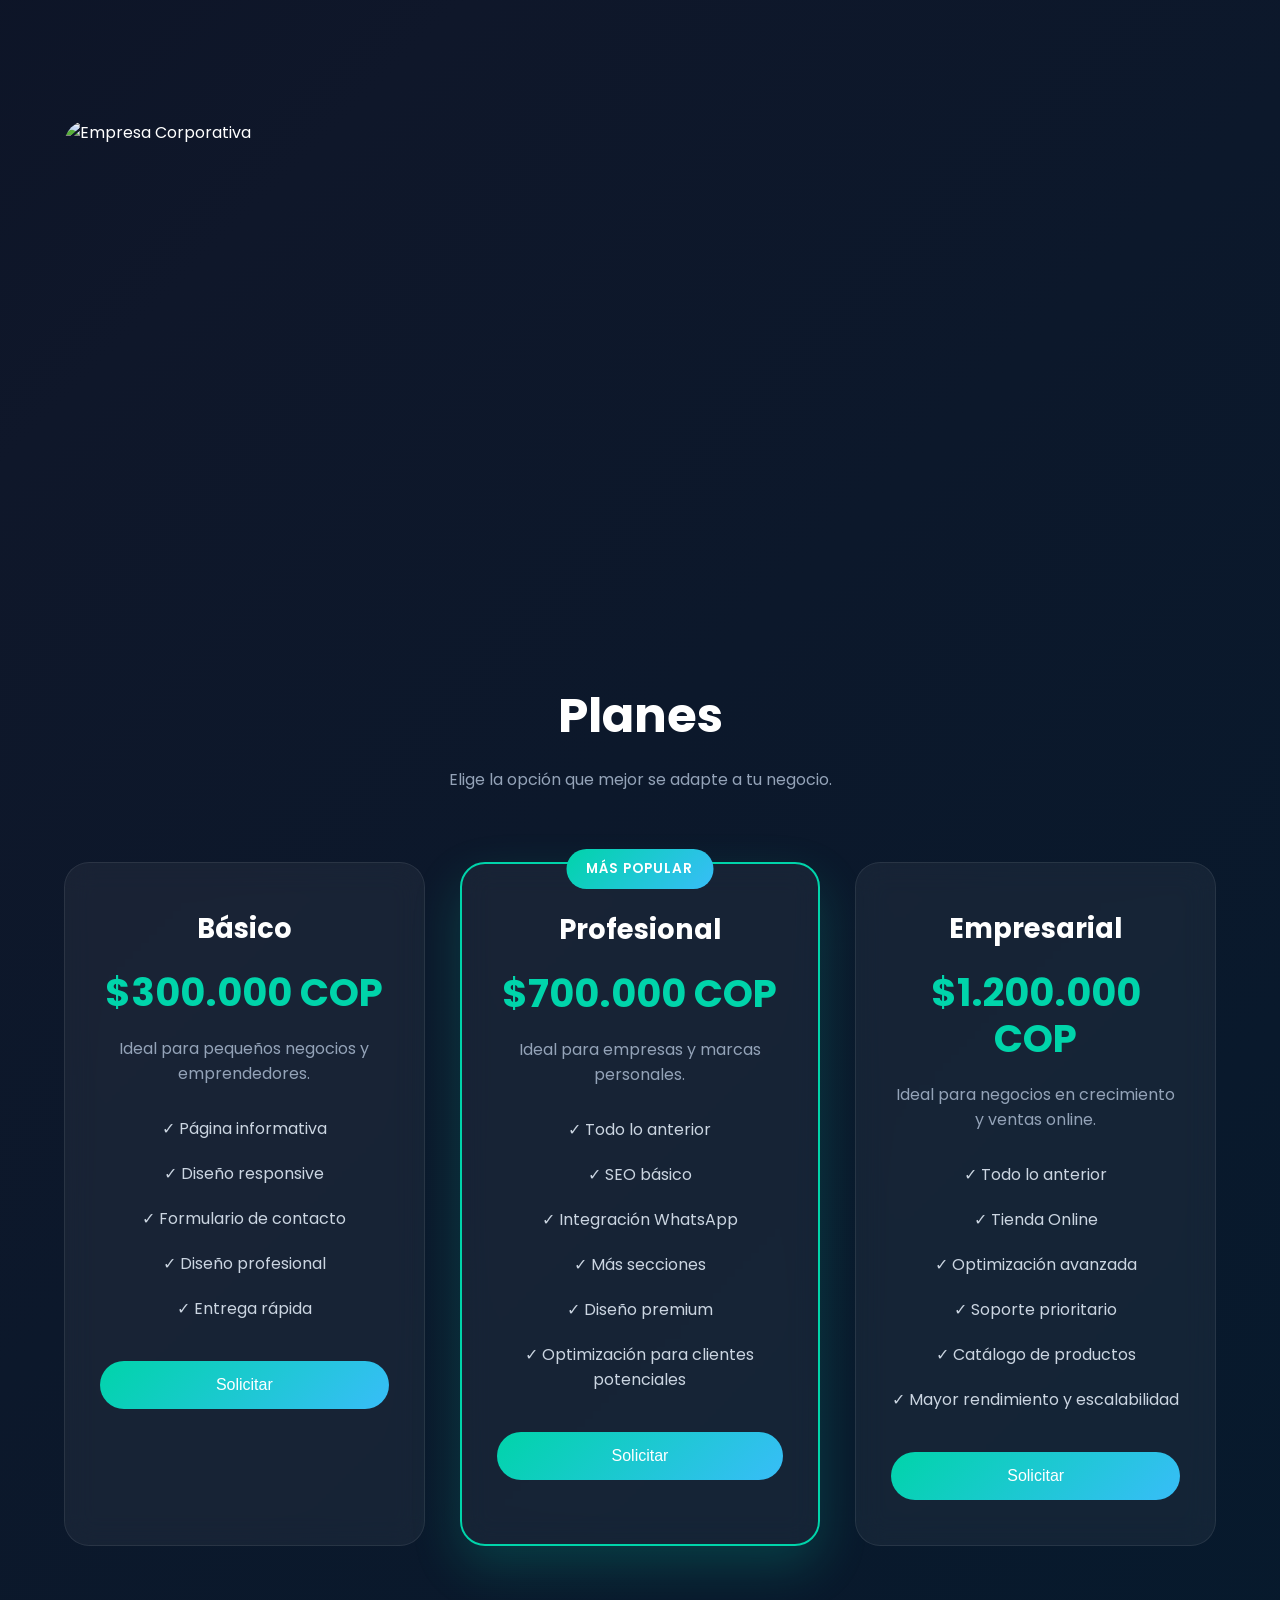
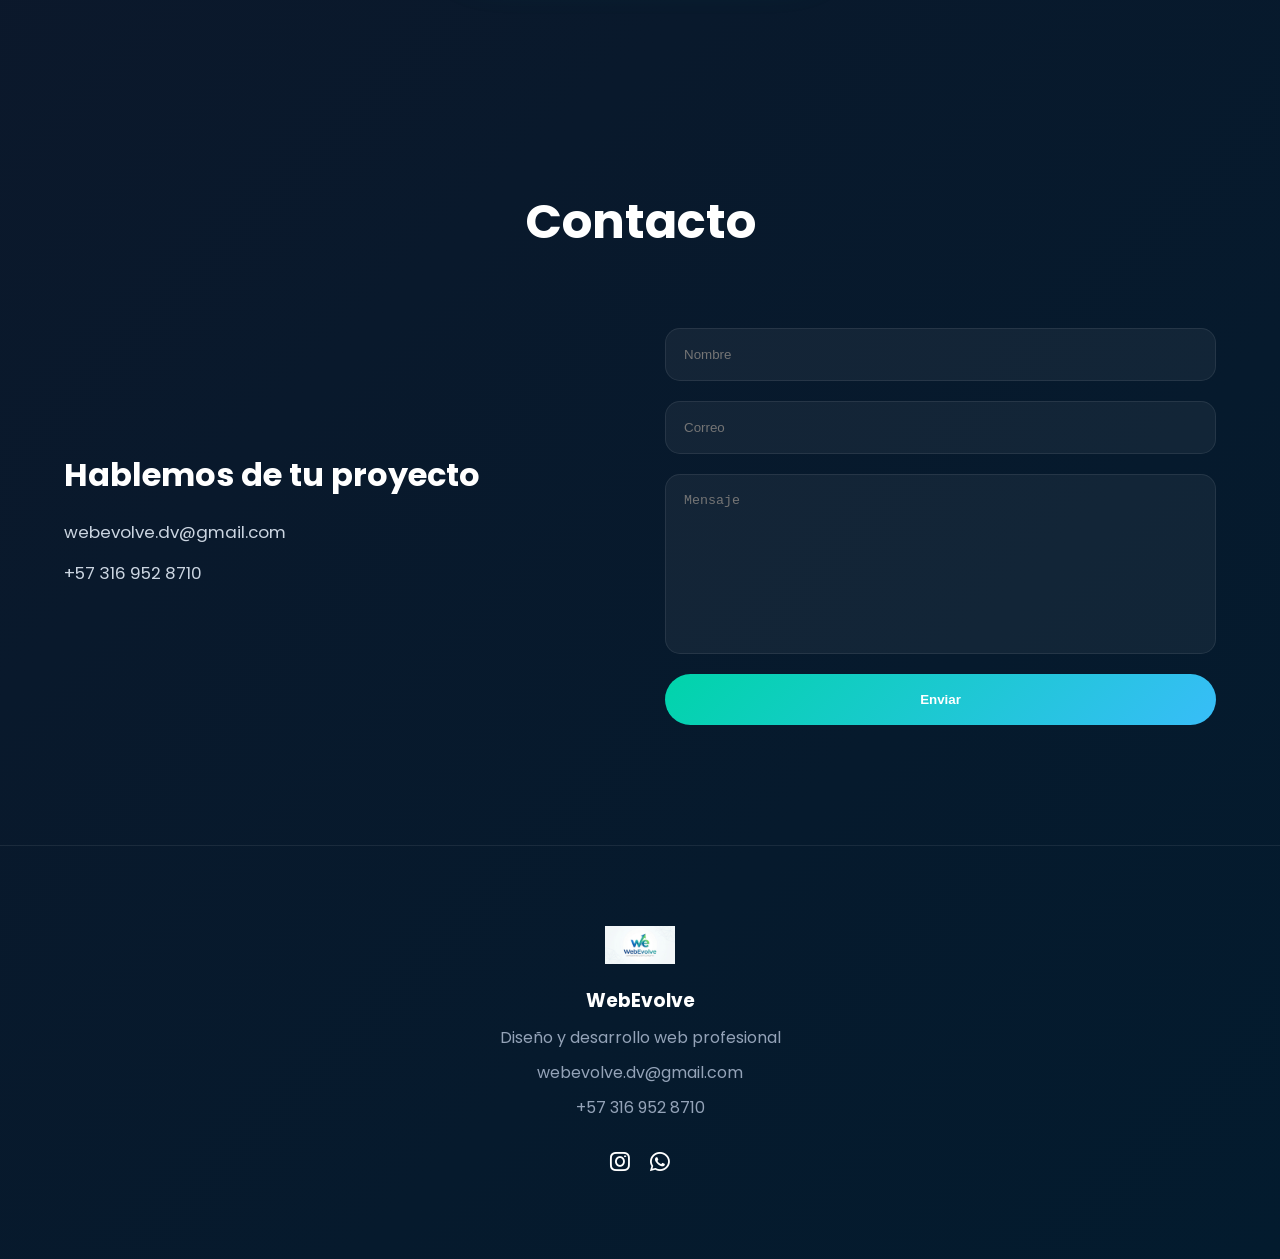
==== commit 9ec24582: "Add files via upload precio cambio" ====
--- a/index.html
+++ b/index.html
@@ -3,6 +3,15 @@
 <html lang="es">
 
 <head>
+    <title>WebEvolve | Diseño y Desarrollo Web Profesional</title>
+
+<meta name="description" content="Creamos páginas web modernas, rápidas y optimizadas para empresas, restaurantes, cafeterías, tiendas online y marcas personales.">
+
+<meta name="keywords" content="diseño web, desarrollo web, páginas web, Cali, Colombia, tiendas online, WebEvolve">
+
+<meta name="author" content="WebEvolve">
+
+<link rel="icon" type="image/png" href="favicon.png">
 
 <meta charset="UTF-8">
 <meta name="viewport" content="width=device-width, initial-scale=1.0">
@@ -28,25 +37,19 @@
 <div class="particles"></div>
 
 <header class="header">
-
     <nav class="navbar">
 
         <div class="logo">
-
             <img src="logo.jpeg" alt="WebEvolve Logo">
-
             <span>WebEvolve</span>
-
-        </div>
-
-        <ul class="nav-links">
-
+        </div>
+
+        <ul class="nav-links" id="navLinks">
             <li><a href="#inicio">Inicio</a></li>
             <li><a href="#servicios">Servicios</a></li>
-            <li><a href="#portfolio">Portafolio</a></li>
+            <li><a href="#portafolio">Portafolio</a></li>
             <li><a href="#planes">Planes</a></li>
             <li><a href="#contacto">Contacto</a></li>
-
         </ul>
 
         <a href="#contacto" class="btn-nav">
@@ -54,11 +57,10 @@
         </a>
 
         <div class="menu-btn" id="menuBtn">
-    <i class="fa-solid fa-bars"></i>
-</div>
+            <i class="fa-solid fa-bars"></i>
+        </div>
 
     </nav>
-
 </header>
 
 <!-- HERO -->
@@ -225,7 +227,7 @@
 
 </section>
 
-<section class="portfolio section" id="portfolio">
+<section class="portfolio section" id="portafolio">
 
 <div class="section-title">
     <h2>Portafolio</h2>
@@ -289,7 +291,7 @@
 
         <h3>Básico</h3>
 
-        <div class="price">$200.000 COP</div>
+        <div class="price">$300.000 COP</div>
 
         <p style="margin-bottom:20px;color:#94a3b8;">
             Ideal para pequeños negocios y emprendedores.
@@ -317,8 +319,7 @@
 
         <h3>Profesional</h3>
 
-        <div class="price">$400.000 COP</div>
-
+        <div class="price">$700.000 COP</div>
         <p style="margin-bottom:20px;color:#94a3b8;">
             Ideal para empresas y marcas personales.
         </p>
@@ -344,7 +345,7 @@
 
         <h3>Empresarial</h3>
 
-        <div class="price">$500.000 COP</div>
+        <div class="price">$1.200.000 COP</div>
 
         <p style="margin-bottom:20px;color:#94a3b8;">
             Ideal para negocios en crecimiento y ventas online.
